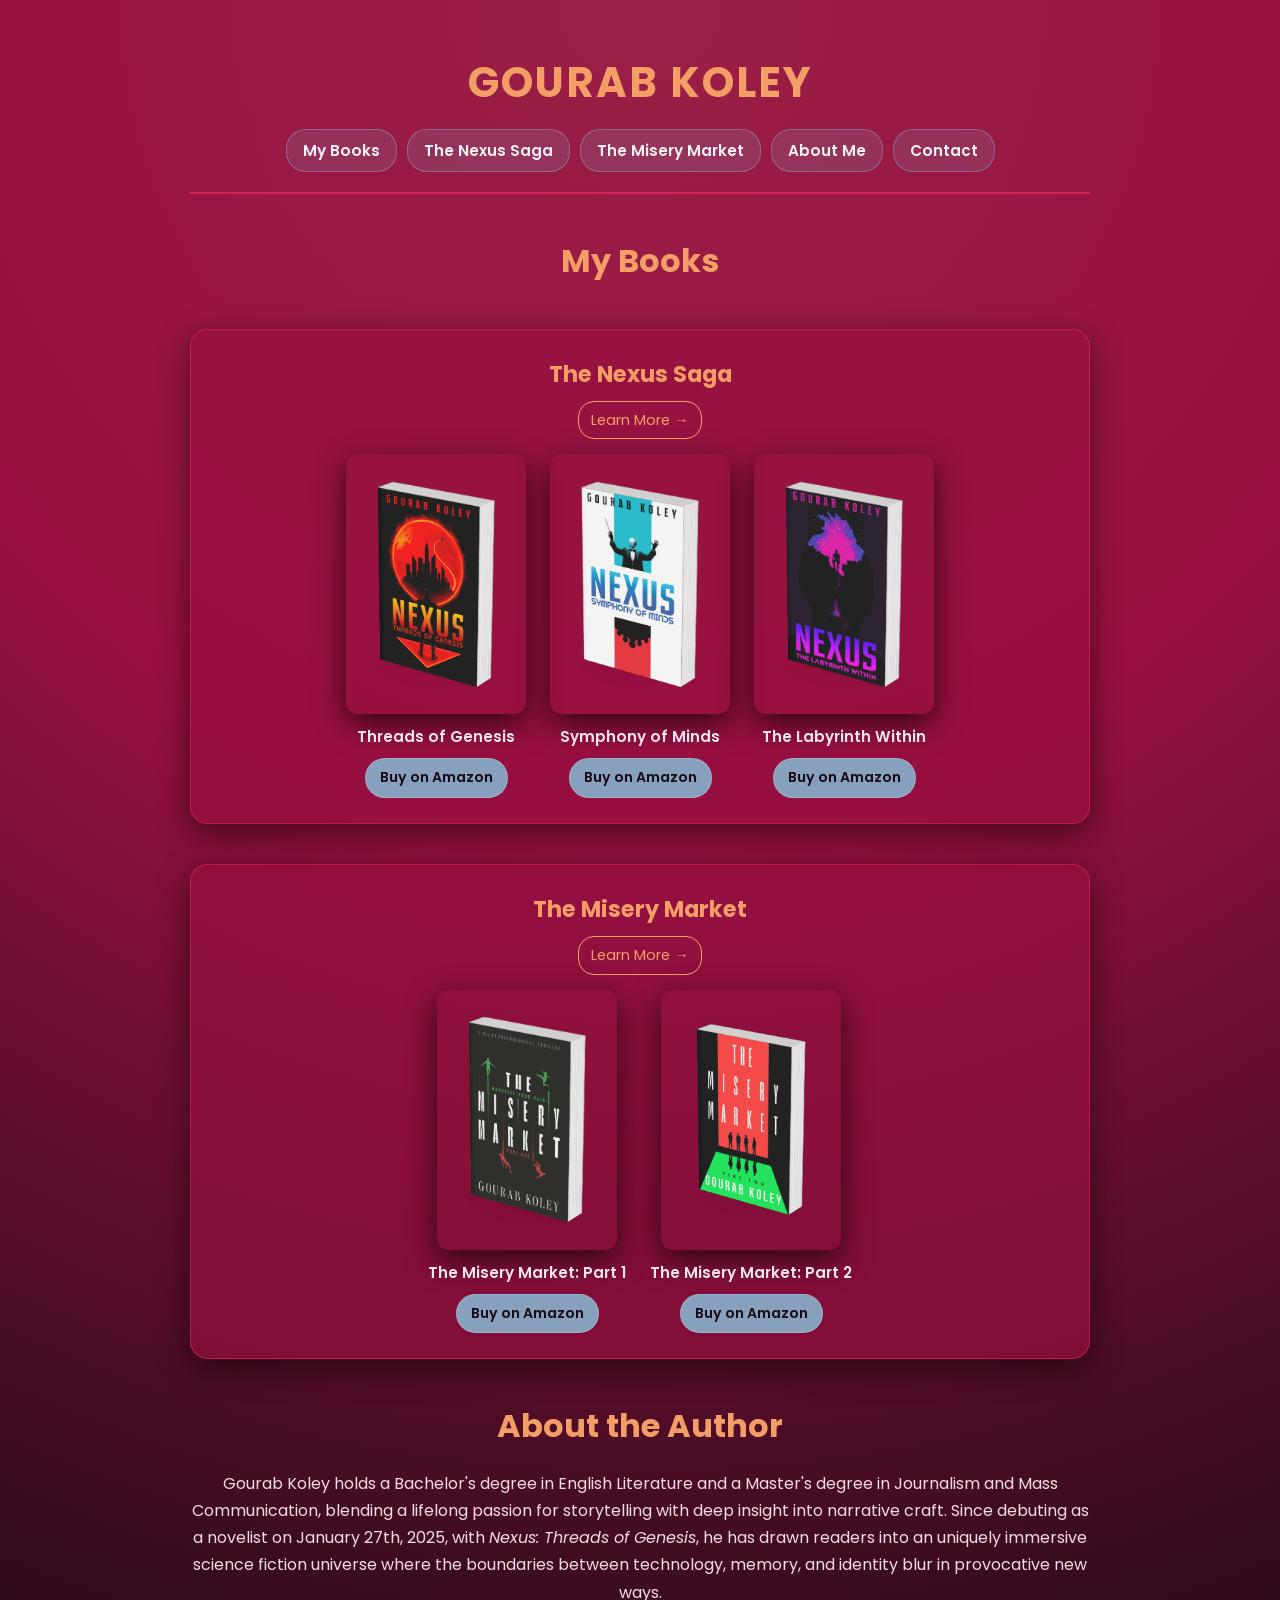
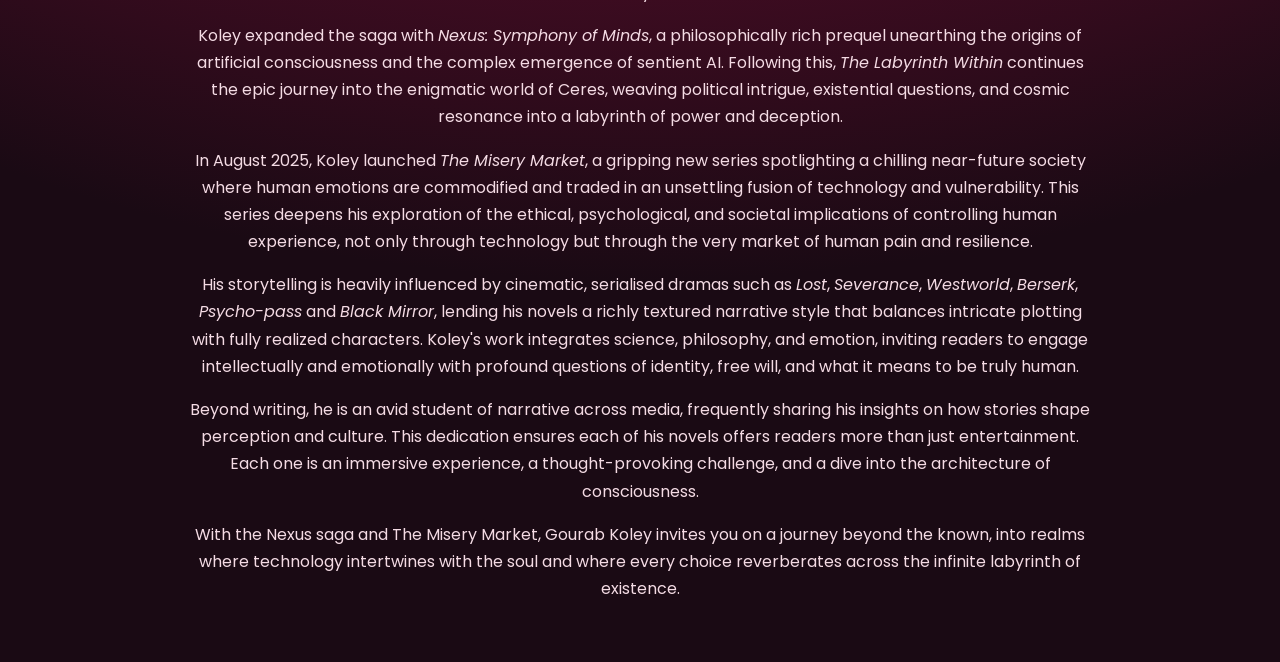
==== index.html @ 1546af79 "Add files via upload" ====
<!DOCTYPE html>
<html lang="en">
<head>
  <meta charset="UTF-8" />
  <meta name="viewport" content="width=device-width, initial-scale=1" />
  <title>Gourab Koley - Sci-Fi Author</title>
  <link rel="stylesheet" href="styles.css" />
</head>
<body>
  <button class="scroll-top-btn" aria-label="Back to top">↑</button>
  
  <header>
    <h1>GOURAB KOLEY</h1>
    <nav>
      <a href="#books">My Books</a>
      <a href="nexus-saga.html">The Nexus Saga</a>
      <a href="misery-market.html">The Misery Market</a>
      <a href="#about">About Me</a>
      <a href="contact.html">Contact</a>
    </nav>   
  </header>

  <main>
    <section id="books">
      <h2>My Books</h2>
      <!-- Nexus Saga 3D row -->
      <div class="series">
        <div class="series-header">
          <h3>The Nexus Saga</h3>
          <a class="series-link" href="nexus-saga.html">Learn More →</a>
        </div>
        <div class="book-mockups">
          <div class="book-card">
            <img src="Untitled-design-1.png" alt="Nexus: Threads of Genesis 3D mockup" />
            <p class="book-title">Threads of Genesis</p>
            <a class="book-btn" href="https://a.co/d/aNNlTrn" target="_blank" rel="noopener">Buy on Amazon</a>
          </div>
          <div class="book-card">
            <img src="Untitled-design-2.png" alt="Nexus: Symphony of Minds 3D mockup" />
            <p class="book-title">Symphony of Minds</p>
            <a class="book-btn" href="https://a.co/d/hcpjwst" target="_blank" rel="noopener">Buy on Amazon</a>
          </div>
          <div class="book-card">
            <img src="Untitled-design-3.png" alt="Nexus: The Labyrinth Within 3D mockup" />
            <p class="book-title">The Labyrinth Within</p>
            <a class="book-btn" href="https://a.co/d/1C2X3UK" target="_blank" rel="noopener">Buy on Amazon</a>
          </div>
        </div>
      </div>

      <!-- Misery Market 3D row -->
      <div class="series">
        <div class="series-header">
          <h3>The Misery Market</h3>
          <a class="series-link" href="misery-market.html">Learn More →</a>
        </div>
        <div class="book-mockups">
          <div class="book-card">
            <img src="Untitled-design-4.png" alt="The Misery Market Part One 3D mockup" />
            <p class="book-title">The Misery Market: Part 1</p>
            <a class="book-btn" href="AMAZON_LINK_MM1" target="_blank" rel="noopener">Buy on Amazon</a>
          </div>

          <div class="book-card">
            <img src="misery2-3d.png" alt="The Misery Market Part Two 3D mockup" />
            <p class="book-title">The Misery Market: Part 2</p>
            <a class="book-btn" href="AMAZON_LINK_MM2" target="_blank" rel="noopener">Buy on Amazon</a>
          </div>
        </div>
      </div>
    </section>

    <section id="about">
      <h2>About the Author</h2>
      <p>Gourab Koley holds a Bachelor's degree in English Literature and a Master's degree in Journalism and Mass Communication, blending a lifelong passion for storytelling with deep insight into narrative craft. Since debuting as a novelist on January 27th, 2025, with <em>Nexus: Threads of Genesis</em>, he has drawn readers into an uniquely immersive science fiction universe where the boundaries between technology, memory, and identity blur in provocative new ways.</p>
      <p>Koley expanded the saga with <em>Nexus: Symphony of Minds</em>, a philosophically rich prequel unearthing the origins of artificial consciousness and the complex emergence of sentient AI. Following this, <em>The Labyrinth Within</em> continues the epic journey into the enigmatic world of Ceres, weaving political intrigue, existential questions, and cosmic resonance into a labyrinth of power and deception.</p>
      <p>In August 2025, Koley launched <em>The Misery Market</em>, a gripping new series spotlighting a chilling near-future society where human emotions are commodified and traded in an unsettling fusion of technology and vulnerability. This series deepens his exploration of the ethical, psychological, and societal implications of controlling human experience, not only through technology but through the very market of human pain and resilience.</p>
      <p>His storytelling is heavily influenced by cinematic, serialised dramas such as <em>Lost</em>, <em>Severance</em>, <em>Westworld</em>, <em>Berserk</em>, <em>Psycho-pass</em> and <em>Black Mirror</em>, lending his novels a richly textured narrative style that balances intricate plotting with fully realized characters. Koley's work integrates science, philosophy, and emotion, inviting readers to engage intellectually and emotionally with profound questions of identity, free will, and what it means to be truly human.</p>
      <p>Beyond writing, he is an avid student of narrative across media, frequently sharing his insights on how stories shape perception and culture. This dedication ensures each of his novels offers readers more than just entertainment. Each one is an immersive experience, a thought-provoking challenge, and a dive into the architecture of consciousness.</p>
      <p>With the Nexus saga and The Misery Market, Gourab Koley invites you on a journey beyond the known, into realms where technology intertwines with the soul and where every choice reverberates across the infinite labyrinth of existence.</p>
    </section>
  </main>

  <script>
    const topBtn = document.querySelector('.scroll-top-btn');
    window.addEventListener('scroll', () => {
      if (window.scrollY > 300) {
        topBtn.classList.add('visible');
      } else {
        topBtn.classList.remove('visible');
      }
    });
    topBtn.addEventListener('click', () => {
      window.scrollTo({ top: 0, behavior: 'smooth' });
    });
  </script>
</body>
</html>
---- styles.css ----
@import url('https://fonts.googleapis.com/css2?family=Poppins:wght@400;600;700&display=swap');

body {
  font-family: 'Poppins', sans-serif;
  max-width: 900px;
  margin: 0 auto;
  padding: 20px;
  line-height: 1.7;
  color: #fdf2f6;
  background: radial-gradient(circle at top, #9A1F46 0%, #971041 35%, #1a0a14 80%);
  text-align: center;
}

/* HEADER */

header {
  text-align: center;
  border-bottom: 2px solid #D52356;
  padding-bottom: 20px;
  margin-bottom: 30px;
}

h1 {
  font-weight: 700;
  color: #F39E66;
  font-size: 2.6em;
  margin-bottom: 10px;
  letter-spacing: 2px;
}

h2 {
  color: #F39E66;
  font-size: 2em;
  margin-bottom: 15px;
}

h3 {
  color: #F39E66;
  font-size: 1.4em;
  margin-bottom: 10px;
}
/* NAV */

nav {
  display: flex;
  flex-wrap: wrap;
  justify-content: center;
  gap: 8px 10px; /* row gap, column gap */
  margin-top: 8px;
}

nav a {
  text-decoration: none;
  color: #fdf2f6;
  font-weight: 600;
  font-size: 0.95em;
  padding: 8px 16px;
  background: rgba(134, 160, 189, 0.18); /* Steel Blue tint */
  border-radius: 20px;
  transition: all 0.3s ease;
  border: 1px solid rgba(134, 160, 189, 0.5);
}

nav a:hover {
  color: #1a0a14;
  background: #F39E66; /* Sandy Brown */
  box-shadow: 0 4px 15px rgba(243, 158, 102, 0.5);
}

/* SECTIONS */

section {
  margin: 40px 0;
}

#about p {
  text-align: center;
  margin-bottom: 14px;
  color: #f4dbe4;
}

/* SERIES BLOCKS */

.series {
  margin: 40px 0;
  padding: 25px 20px;
  background: rgba(151, 16, 65, 0.65); /* Dark Amaranth */
  border-radius: 18px;
  border: 1px solid rgba(213, 35, 86, 0.7); /* Raspberry Red */
  box-shadow: 0 10px 30px rgba(0, 0, 0, 0.5);
}

.series-header {
  text-align: center;
  margin-bottom: 15px;
}

.series-header h3 {
  margin: 0 0 8px 0;
}

.series-link {
  display: inline-block;
  font-size: 0.9em;
  text-decoration: none;
  color: #F39E66;
  border: 1px solid #F39E66;
  padding: 6px 12px;
  border-radius: 16px;
  transition: all 0.3s ease;
}

.series-link:hover {
  background: #F39E66;
  color: #1a0a14;
}

/* 3D MOCKUP GRID */

.book-mockups {
  display: flex;
  flex-wrap: wrap;
  justify-content: center;
  gap: 24px;
  margin-top: 10px;
}

.book-card {
  max-width: 210px;
  text-align: center;
}

.book-card img {
  width: 180px;
  height: 260px;
  object-fit: cover;
  display: block;
  margin: 0 auto 10px auto;
  border-radius: 12px;
  box-shadow: 0 10px 30px rgba(0, 0, 0, 0.65);
}

.book-title {
  margin: 4px 0 8px 0;
  font-weight: 600;
  font-size: 0.95em;
  color: #fce5ed;
}

.book-btn {
  display: inline-block;
  padding: 7px 14px;
  font-size: 0.88em;
  border-radius: 20px;
  text-decoration: none;
  color: #1a0a14;
  background: #86A0BD; /* Steel Blue */
  font-weight: 600;
  transition: all 0.25s ease;
  border: 1px solid rgba(250, 250, 255, 0.2);
}

.book-btn:hover {
  background: #F39E66;
  box-shadow: 0 4px 14px rgba(243, 158, 102, 0.6);
}

/* Back to top button */

.scroll-top-btn {
  position: fixed;
  right: 20px;
  bottom: 20px;
  width: 42px;
  height: 42px;
  border-radius: 50%;
  border: none;
  cursor: pointer;
  background: #F39E66;
  color: #1a0a14;
  font-size: 20px;
  font-weight: 700;
  box-shadow: 0 6px 18px rgba(243, 158, 102, 0.55);
  opacity: 0;
  pointer-events: none;
  transition: opacity 0.25s ease, transform 0.25s ease;
  z-index: 1000;
}

.scroll-top-btn:hover {
  transform: translateY(-2px);
  box-shadow: 0 8px 22px rgba(243, 158, 102, 0.75);
}

/* visible state */
.scroll-top-btn.visible {
  opacity: 1;
  pointer-events: auto;
}

<script>
  const topBtn = document.querySelector('.scroll-top-btn');

  window.addEventListener('scroll', () => {
    if (window.scrollY > 300) {
      topBtn.classList.add('visible');
    } else {
      topBtn.classList.remove('visible');
    }
  });

  topBtn.addEventListener('click', () => {
    window.scrollTo({ top: 0, behavior: 'smooth' });
  });
</script>

/* FOOTER */

footer {
  text-align: center;
  font-size: 14px;
  color: #d2d9ea;
  margin-top: 50px;
  padding-top: 20px;
  border-top: 1px solid rgba(213, 35, 86, 0.6);
}

/* RESPONSIVE */

@media (max-width: 700px) {
  body {
    padding: 15px;
  }

  nav a {
    display: inline-block;
    margin: 4px 6px;
    font-size: 0.85em;
    padding: 6px 12px;
  }
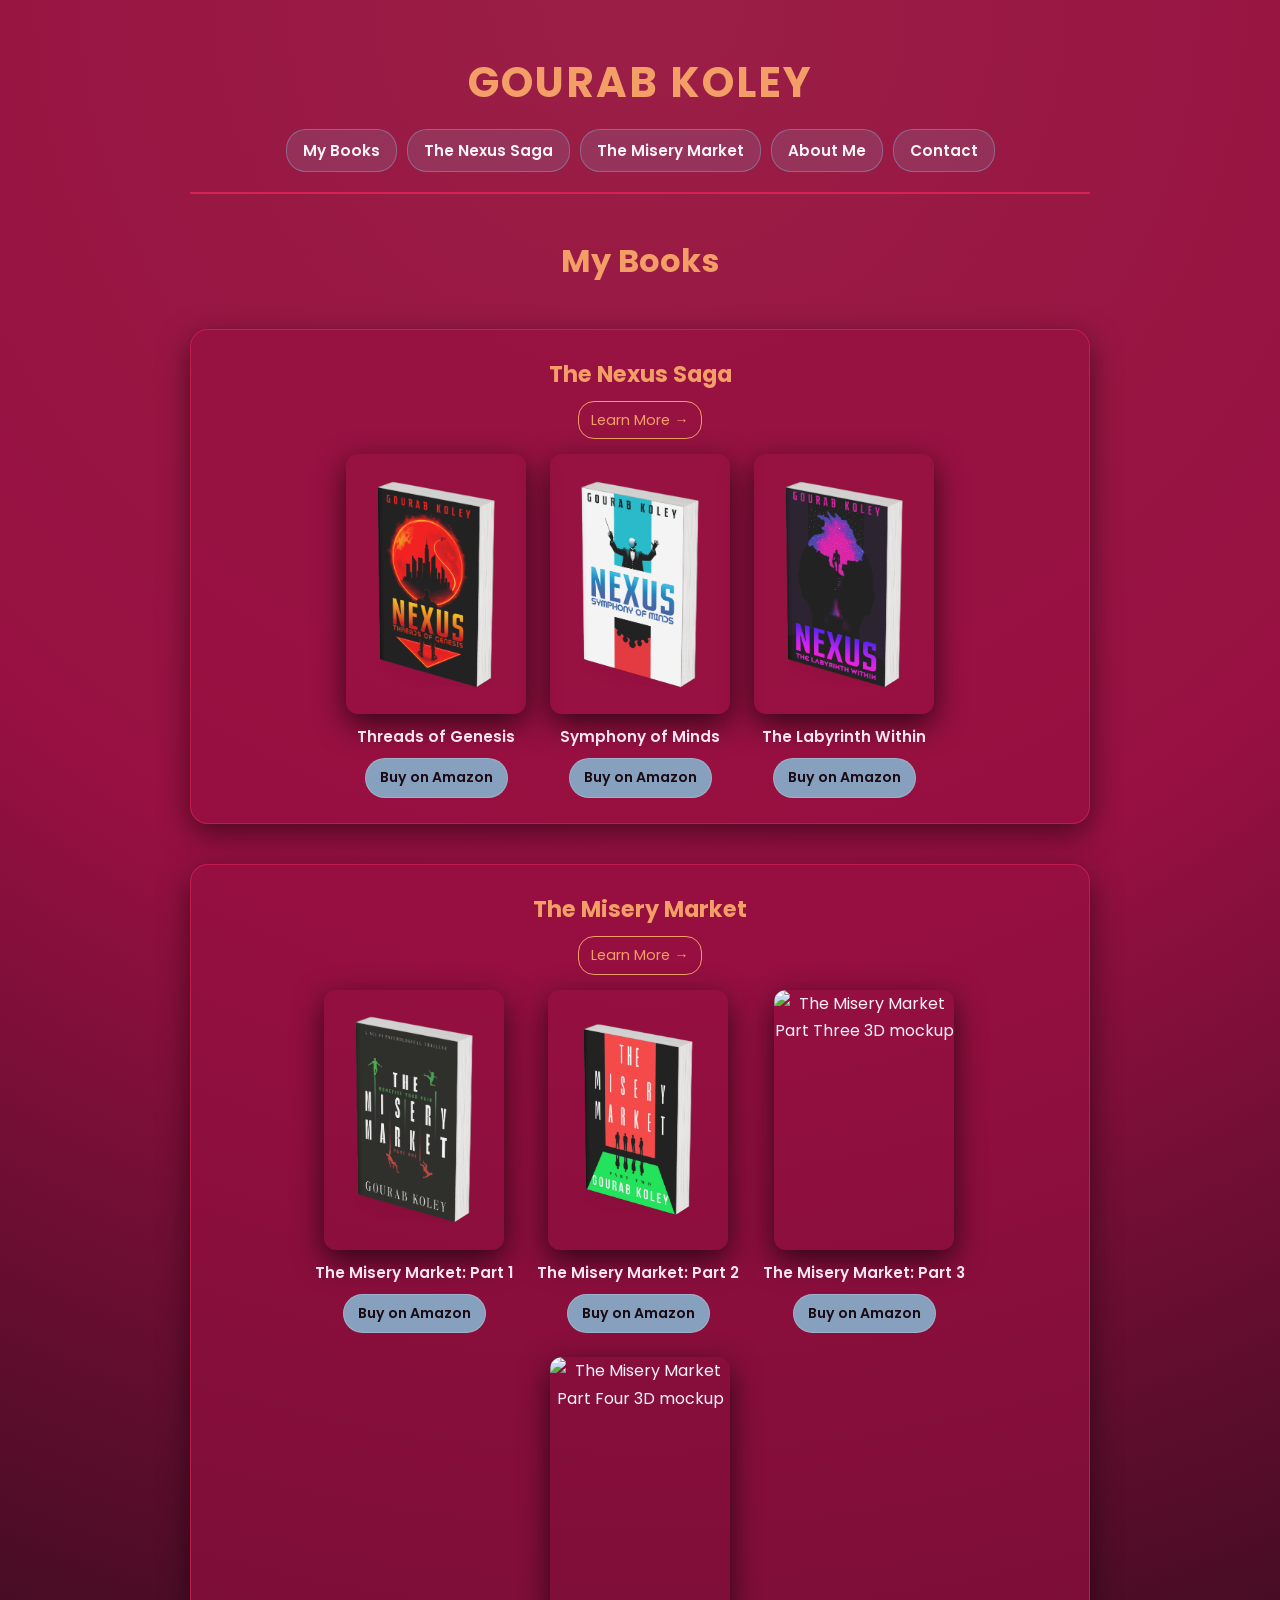
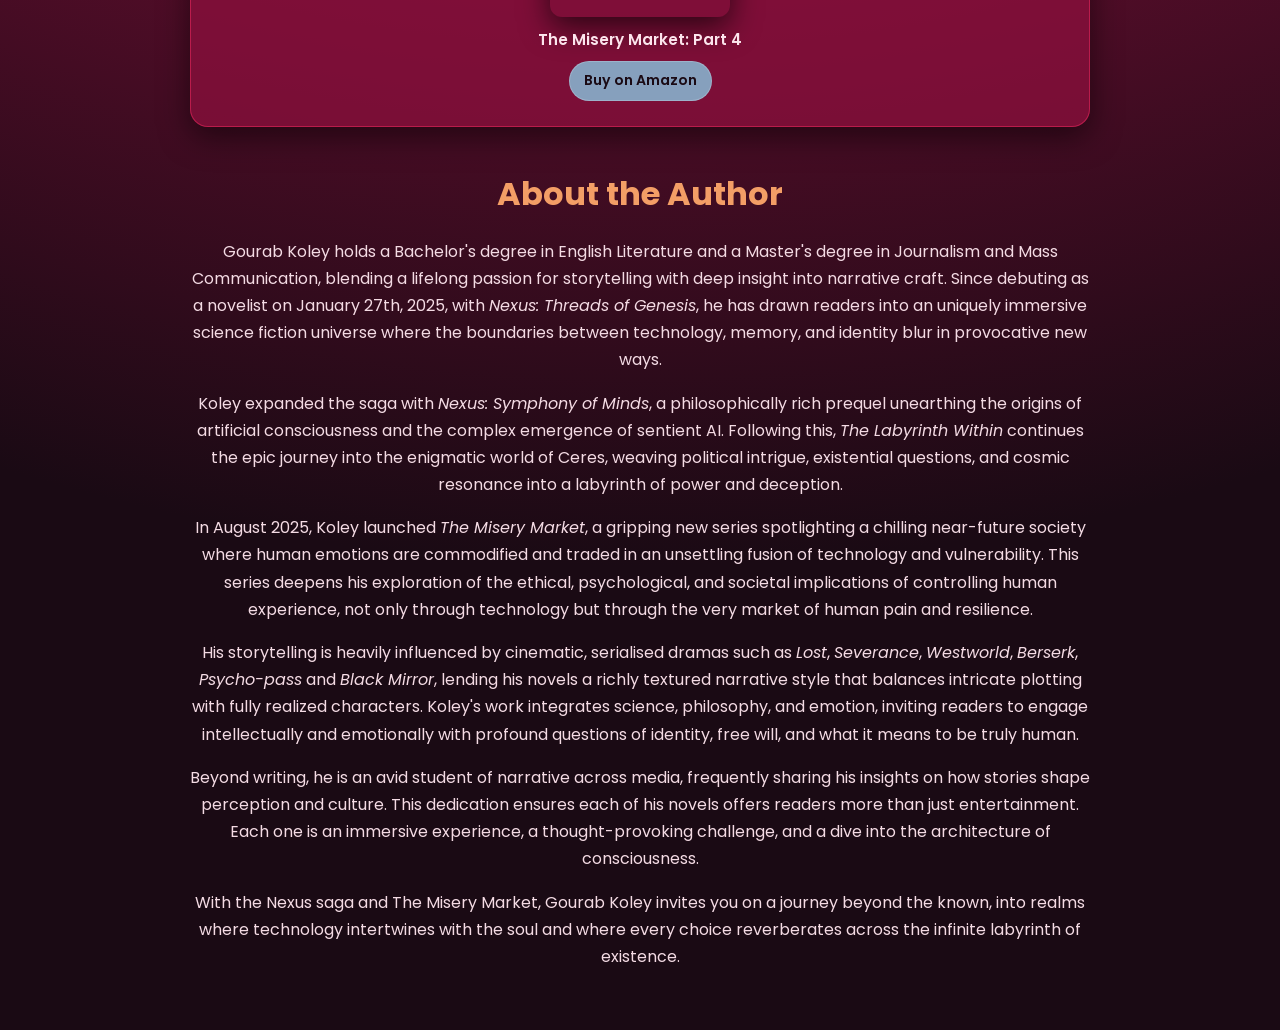
==== commit 37f6abd5: "Update index.html Added tmm2 and tmm3 in main page -  <div class="book-card">       <img src="mis" ====
--- a/index.html
+++ b/index.html
@@ -66,8 +66,19 @@
             <p class="book-title">The Misery Market: Part 2</p>
             <a class="book-btn" href="AMAZON_LINK_MM2" target="_blank" rel="noopener">Buy on Amazon</a>
           </div>
-        </div>
-      </div>
+        <div class="book-card">
+      <img src="misery3-3d.png" alt="The Misery Market Part Three 3D mockup" />
+      <p class="book-title">The Misery Market: Part 3</p>
+      <a class="book-btn" href="AMAZON_LINK_MM3" target="_blank" rel="noopener">Buy on Amazon</a>
+    </div>
+
+    <div class="book-card">
+      <img src="misery4-3d.png" alt="The Misery Market Part Four 3D mockup" />
+      <p class="book-title">The Misery Market: Part 4</p>
+      <a class="book-btn" href="AMAZON_LINK_MM4" target="_blank" rel="noopener">Buy on Amazon</a>
+    </div>
+  </div>
+</div>
     </section>
 
     <section id="about">
@@ -95,4 +106,4 @@
     });
   </script>
 </body>
-</html>+</html>
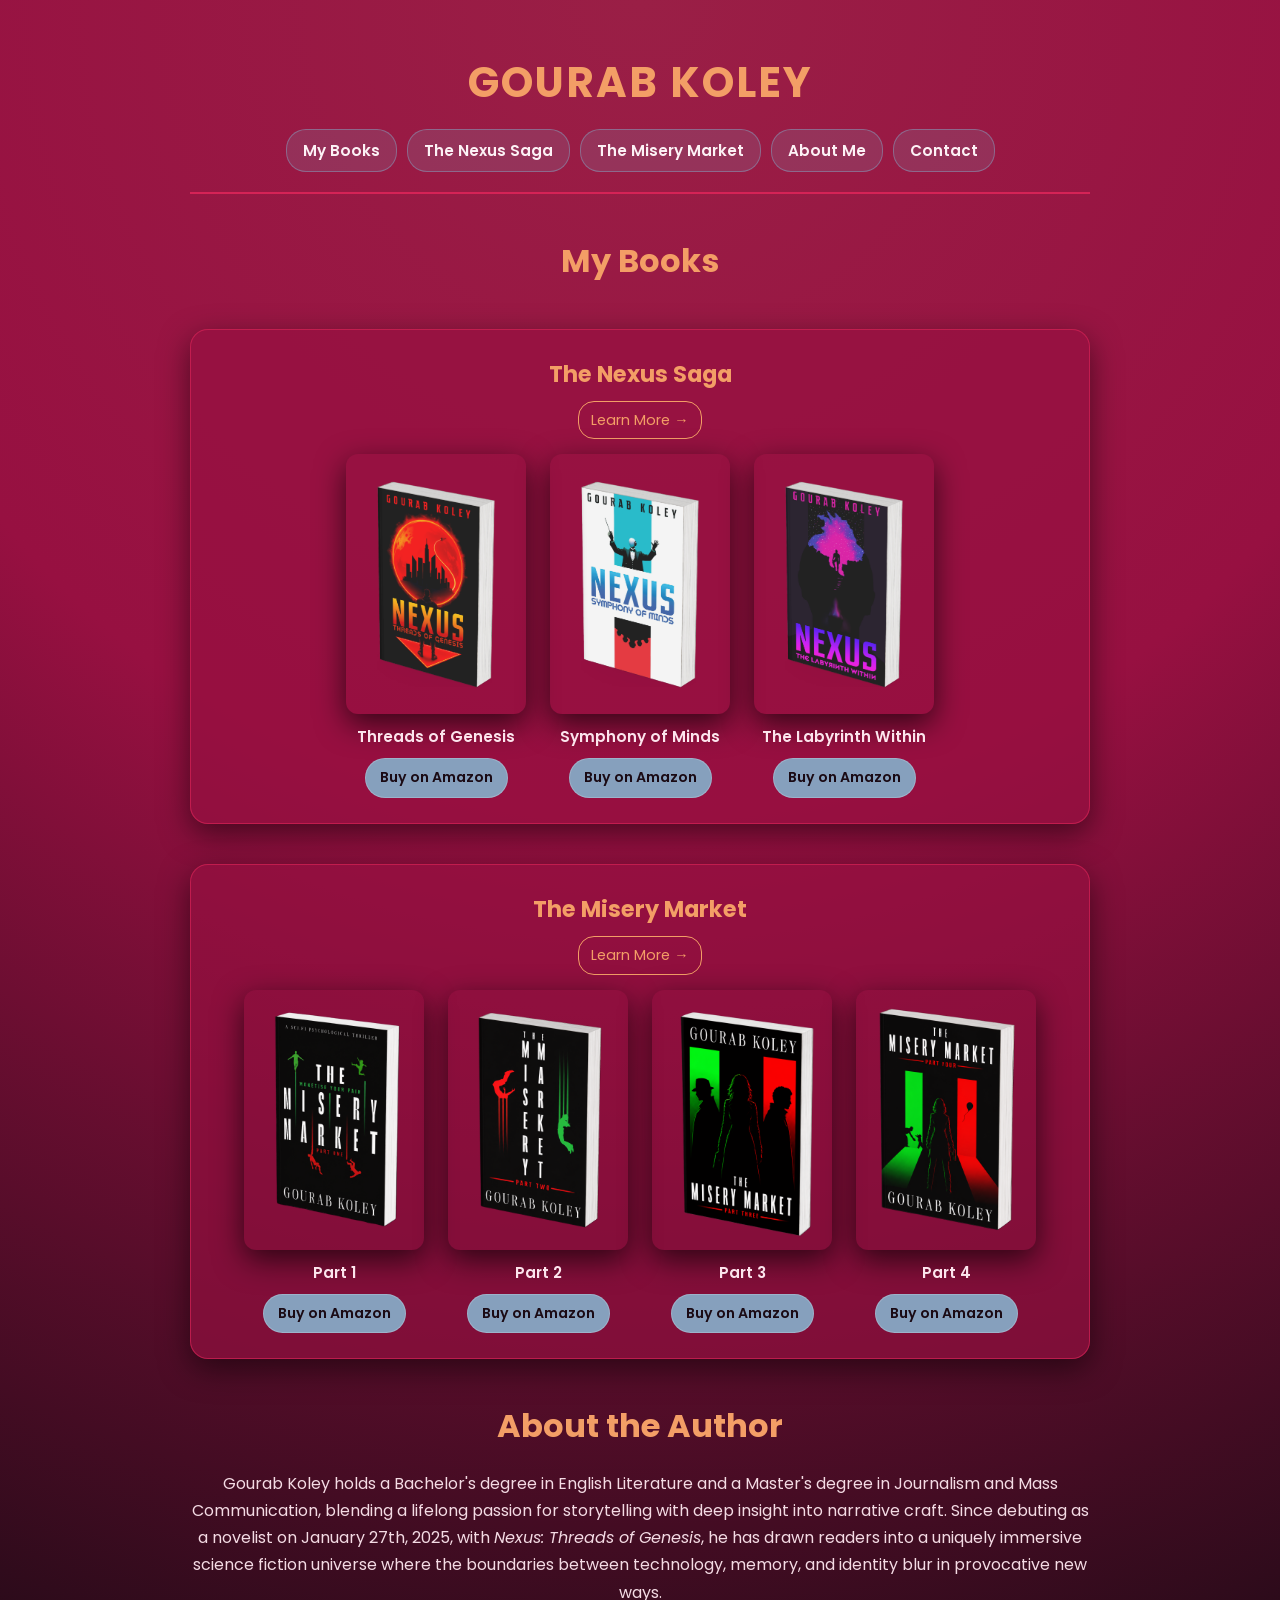
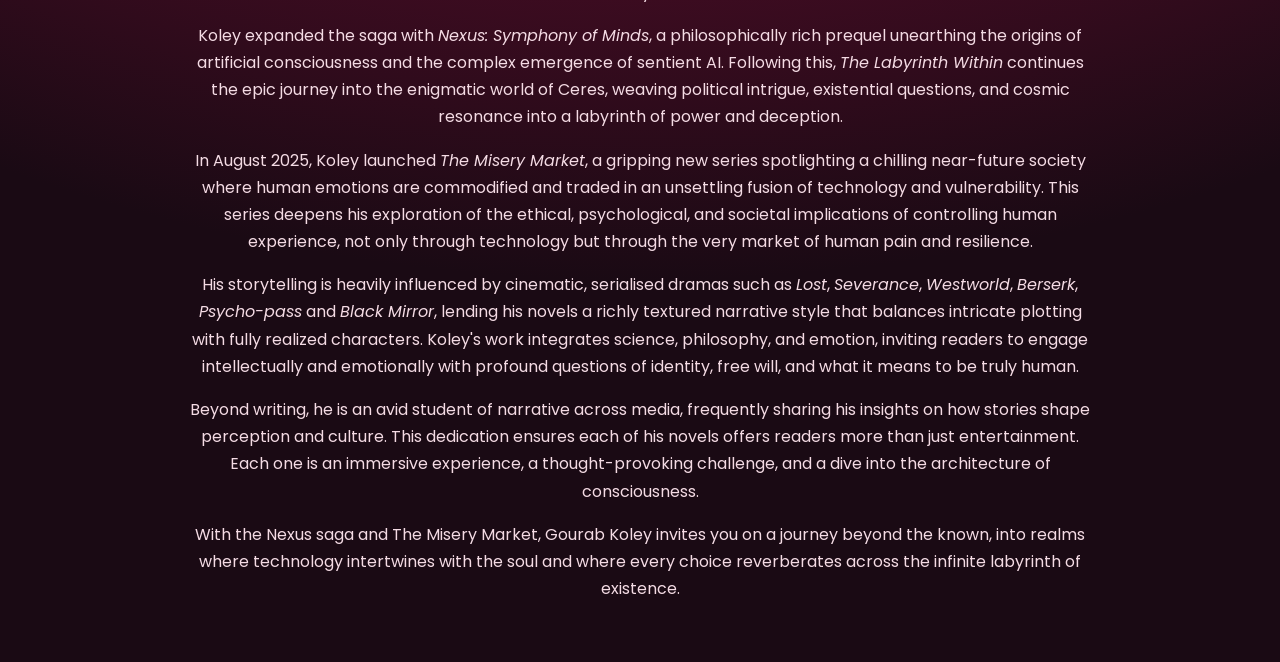
==== commit d22984f2: "Add files via upload" ====
--- a/index.html
+++ b/index.html
@@ -48,33 +48,34 @@
         </div>
       </div>
 
-      <!-- Misery Market 3D row -->
-      <div class="series">
-        <div class="series-header">
-          <h3>The Misery Market</h3>
-          <a class="series-link" href="misery-market.html">Learn More →</a>
-        </div>
-        <div class="book-mockups">
-          <div class="book-card">
-            <img src="Untitled-design-4.png" alt="The Misery Market Part One 3D mockup" />
-            <p class="book-title">The Misery Market: Part 1</p>
-            <a class="book-btn" href="AMAZON_LINK_MM1" target="_blank" rel="noopener">Buy on Amazon</a>
-          </div>
+     <!-- Misery Market 3D row -->
+<div class="series">
+  <div class="series-header">
+    <h3>The Misery Market</h3>
+    <a class="series-link" href="misery-market.html">Learn More →</a>
+  </div>
+  <div class="book-mockups">
+    <div class="book-card">
+      <img src="Untitled-design-4.png" alt="The Misery Market Part One 3D mockup" />
+      <p class="book-title">Part 1</p>
+      <a class="book-btn" href="AMAZON_LINK_MM1" target="_blank" rel="noopener">Buy on Amazon</a>
+    </div>
 
-          <div class="book-card">
-            <img src="misery2-3d.png" alt="The Misery Market Part Two 3D mockup" />
-            <p class="book-title">The Misery Market: Part 2</p>
-            <a class="book-btn" href="AMAZON_LINK_MM2" target="_blank" rel="noopener">Buy on Amazon</a>
-          </div>
-        <div class="book-card">
+    <div class="book-card">
+      <img src="misery2-3d.png" alt="The Misery Market Part Two 3D mockup" />
+      <p class="book-title">Part 2</p>
+      <a class="book-btn" href="AMAZON_LINK_MM2" target="_blank" rel="noopener">Buy on Amazon</a>
+    </div>
+
+    <div class="book-card">
       <img src="misery3-3d.png" alt="The Misery Market Part Three 3D mockup" />
-      <p class="book-title">The Misery Market: Part 3</p>
+      <p class="book-title">Part 3</p>
       <a class="book-btn" href="AMAZON_LINK_MM3" target="_blank" rel="noopener">Buy on Amazon</a>
     </div>
 
     <div class="book-card">
       <img src="misery4-3d.png" alt="The Misery Market Part Four 3D mockup" />
-      <p class="book-title">The Misery Market: Part 4</p>
+      <p class="book-title">Part 4</p>
       <a class="book-btn" href="AMAZON_LINK_MM4" target="_blank" rel="noopener">Buy on Amazon</a>
     </div>
   </div>
@@ -83,7 +84,7 @@
 
     <section id="about">
       <h2>About the Author</h2>
-      <p>Gourab Koley holds a Bachelor's degree in English Literature and a Master's degree in Journalism and Mass Communication, blending a lifelong passion for storytelling with deep insight into narrative craft. Since debuting as a novelist on January 27th, 2025, with <em>Nexus: Threads of Genesis</em>, he has drawn readers into an uniquely immersive science fiction universe where the boundaries between technology, memory, and identity blur in provocative new ways.</p>
+      <p>Gourab Koley holds a Bachelor's degree in English Literature and a Master's degree in Journalism and Mass Communication, blending a lifelong passion for storytelling with deep insight into narrative craft. Since debuting as a novelist on January 27th, 2025, with <em>Nexus: Threads of Genesis</em>, he has drawn readers into a uniquely immersive science fiction universe where the boundaries between technology, memory, and identity blur in provocative new ways.</p>
       <p>Koley expanded the saga with <em>Nexus: Symphony of Minds</em>, a philosophically rich prequel unearthing the origins of artificial consciousness and the complex emergence of sentient AI. Following this, <em>The Labyrinth Within</em> continues the epic journey into the enigmatic world of Ceres, weaving political intrigue, existential questions, and cosmic resonance into a labyrinth of power and deception.</p>
       <p>In August 2025, Koley launched <em>The Misery Market</em>, a gripping new series spotlighting a chilling near-future society where human emotions are commodified and traded in an unsettling fusion of technology and vulnerability. This series deepens his exploration of the ethical, psychological, and societal implications of controlling human experience, not only through technology but through the very market of human pain and resilience.</p>
       <p>His storytelling is heavily influenced by cinematic, serialised dramas such as <em>Lost</em>, <em>Severance</em>, <em>Westworld</em>, <em>Berserk</em>, <em>Psycho-pass</em> and <em>Black Mirror</em>, lending his novels a richly textured narrative style that balances intricate plotting with fully realized characters. Koley's work integrates science, philosophy, and emotion, inviting readers to engage intellectually and emotionally with profound questions of identity, free will, and what it means to be truly human.</p>
@@ -106,4 +107,4 @@
     });
   </script>
 </body>
-</html>
+</html>
